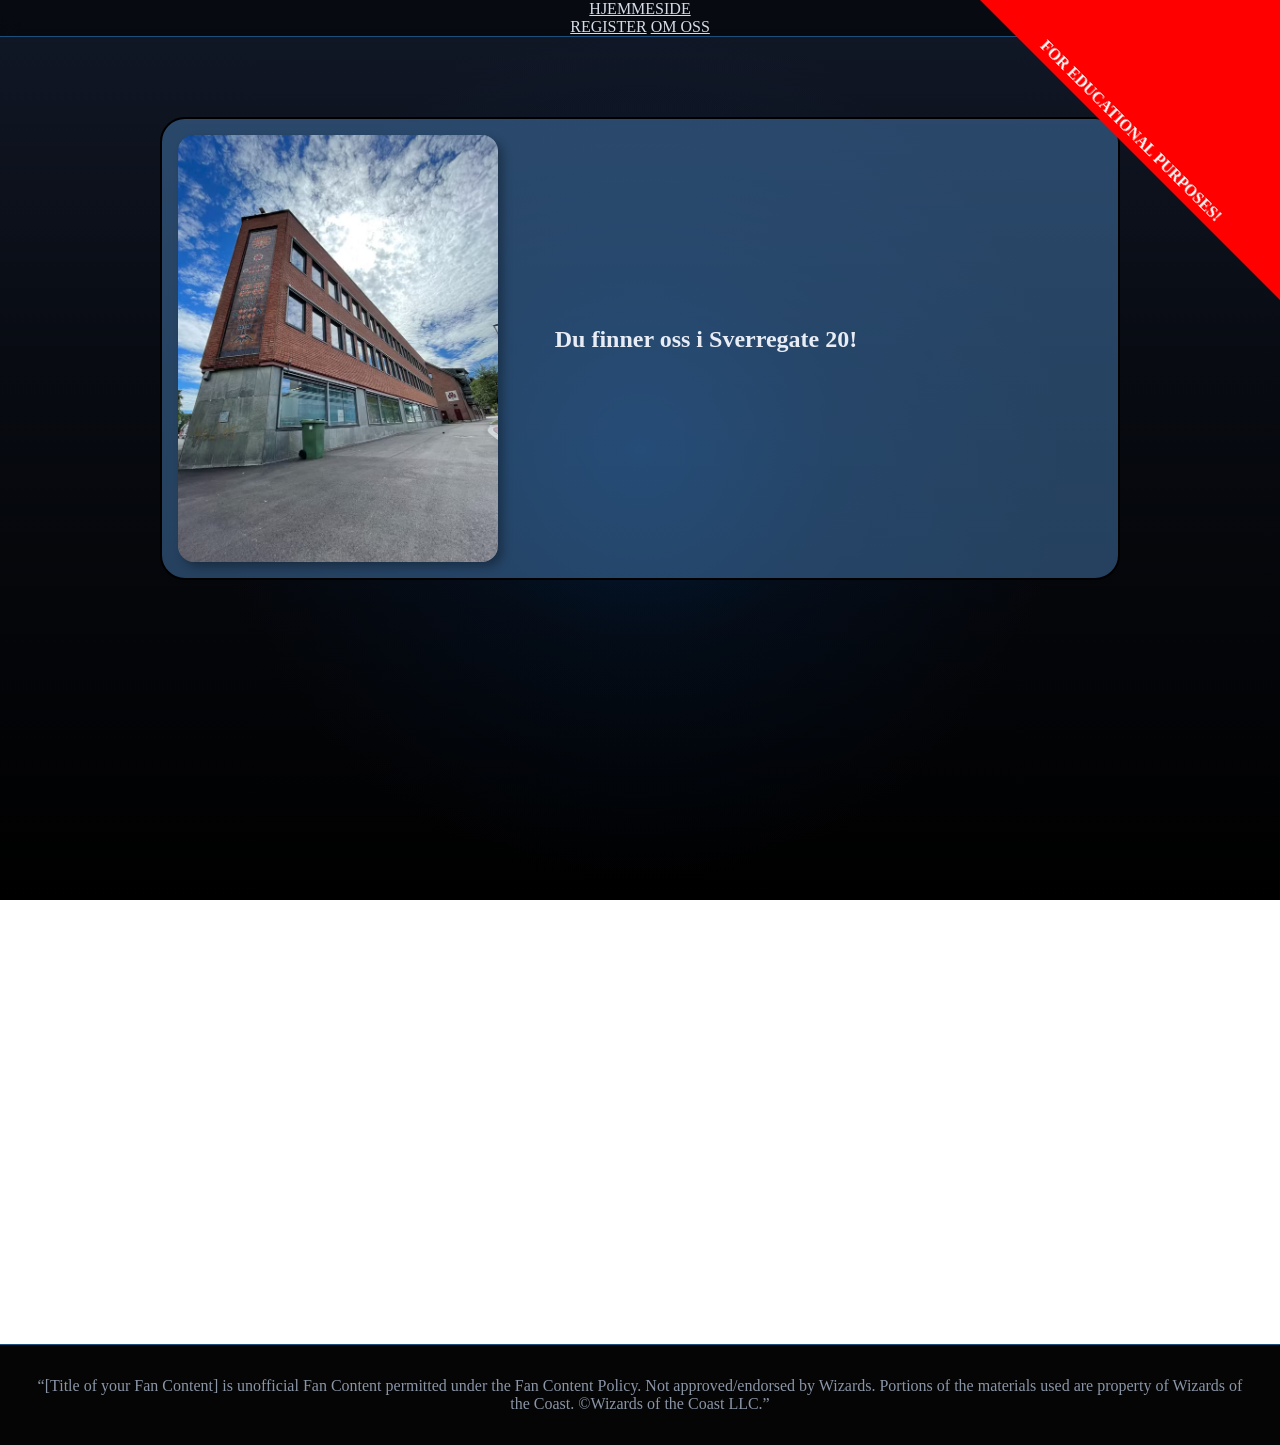
==== about.html @ cb275ad9 "Added popup overlay in register.html" ====
<!doctype html>
<html lang="nb">
  <head>
    <meta charset="UTF-8" />
    <meta name="viewport" content="width=device-width, initial-scale=1.0" />
    <title>OM OSS</title>
    <link rel="stylesheet" href="about.css" />
    <script src="script.js" defer></script>
  </head>
  <body>
    <!-- EDUCATIONAL PURPOSES TAG -->

    <div class="corner-tag">
      <p>FOR EDUCATIONAL PURPOSES!</p>
    </div>

    <!-- NAV -->
    <nav class="navbar">
      <div class="nav-logo">
        <a href="index.html" class="link-logo"> HJEMMESIDE</a>
        <div class="nav-links">
          <a href="register.html">REGISTER</a>
          <a href="about.html">OM OSS</a>
        </div>
      </div>
    </nav>


    <!-- INFO BOX -->
    <section class="info-box">
      <div class="info-box-card">
        <img src="./IMAGES/Sverregate.avif" alt="A picture of a brick building located in Porsgrunn. " />
        <div class="info-text">
          <h2>Du finner oss i Sverregate 20! </h2>
          <p>
            <br>
            
            </p>
        </div>

      </div>
    </section>

        <!-- GOOGLE IFRAME -->

<iframe width="900" height="600" style="border:0;" src="https://maps.google.com/maps?q=Sverregate%2020%2C%20porsgrunn&t=m&z=14&ie=UTF8&iwloc=&output=embed" loading="lazy" referrerpolicy="no-referrer-when-downgrade"></iframe>



    <!-- FOOTER -->
            <footer>
      <div class="footer">
          <p>“[Title of your Fan Content] is unofficial Fan Content permitted under the Fan Content Policy. Not approved/endorsed by Wizards. Portions of the materials used are property of Wizards of the Coast. ©Wizards of the Coast LLC.”</p>
        </div>
      </div>
    </footer>
  </body>

  </body>
</html>
---- about.css ----
/* GLOBAL RESET */

* {
  padding: 0;
  margin: 0;
  box-sizing: border-box;
  text-align: center;
}

/* BODY */

body {
  background:
    radial-gradient(
      circle at center,
      rgba(0, 119, 255, 0.18) 0%,
      rgba(0, 60, 130, 0.12) 25%,
      rgba(0, 0, 0, 0) 55%
    ),
    linear-gradient(to bottom, #111827, #080b12 40%, #000000 100%);

  background-attachment: fixed;
  color: #e8edf5;
}

/* CORNER TAG */

.corner-tag {
  position: absolute;
  z-index: 10;
  width: 450px;
  height: 300px;
  overflow: hidden;
  top: 0;
  right: 0;
  transform: rotate(45deg);
  transform-origin: bottom right;
  background-color: red;
  display: flex;
  justify-content: center;
  align-items: flex-end;
  padding-bottom: 5px;
  color: white;
  font-weight: bold;
}

/* NAVBAR */
.navbar {
  background: rgba(0, 0, 0, 0.55);
  border-bottom: 1px solid #1d4f7d;
  backdrop-filter: blur(8px);
}

nav a {
  color: #d5dce6;
  transition: 0.3s;
}

nav a:hover {
  color: #6bb8ff;
  text-shadow: 0 0 12px #3399ff;
}

/* INFO-BOX */

.info-box {
  max-width: 70rem;
  margin: 5rem auto;
}

.info-box p {
  width: 20rem;
  font-style: italic;
}

.info-box h2 {
  font-family: TBD;
}

.info-box-card {
  display: flex;
  align-items: center;
  gap: 2rem;
  width: 100%;
  max-width: 60rem;
  margin: 2rem auto;
  background-color: hsla(210, 43%, 49%, 0.5);
  border-radius: 25px;
  border: 2px solid black;
}

.info-text {
  /* display: flex;
  flex-direction: row; */
  align-items: center;
}

.info-box-card img {
  width: 20rem;
  justify-content: center;
  border-radius: 1rem;
  margin: 1rem;
  box-shadow: 5px 5px 10px rgba(0, 0, 0, 0.3);
}

.info-box-card:hover {
  border-color: #4aa9ff;
  box-shadow: 0 0 20px rgba(0, 140, 255, 0.35);
}

/* FOOTER */

.footer {
  margin-top: 5rem;
  padding: 2rem;
  background: #050505;
  border-top: 1px solid #1d4f7d;
  color: #8a95a6;
}
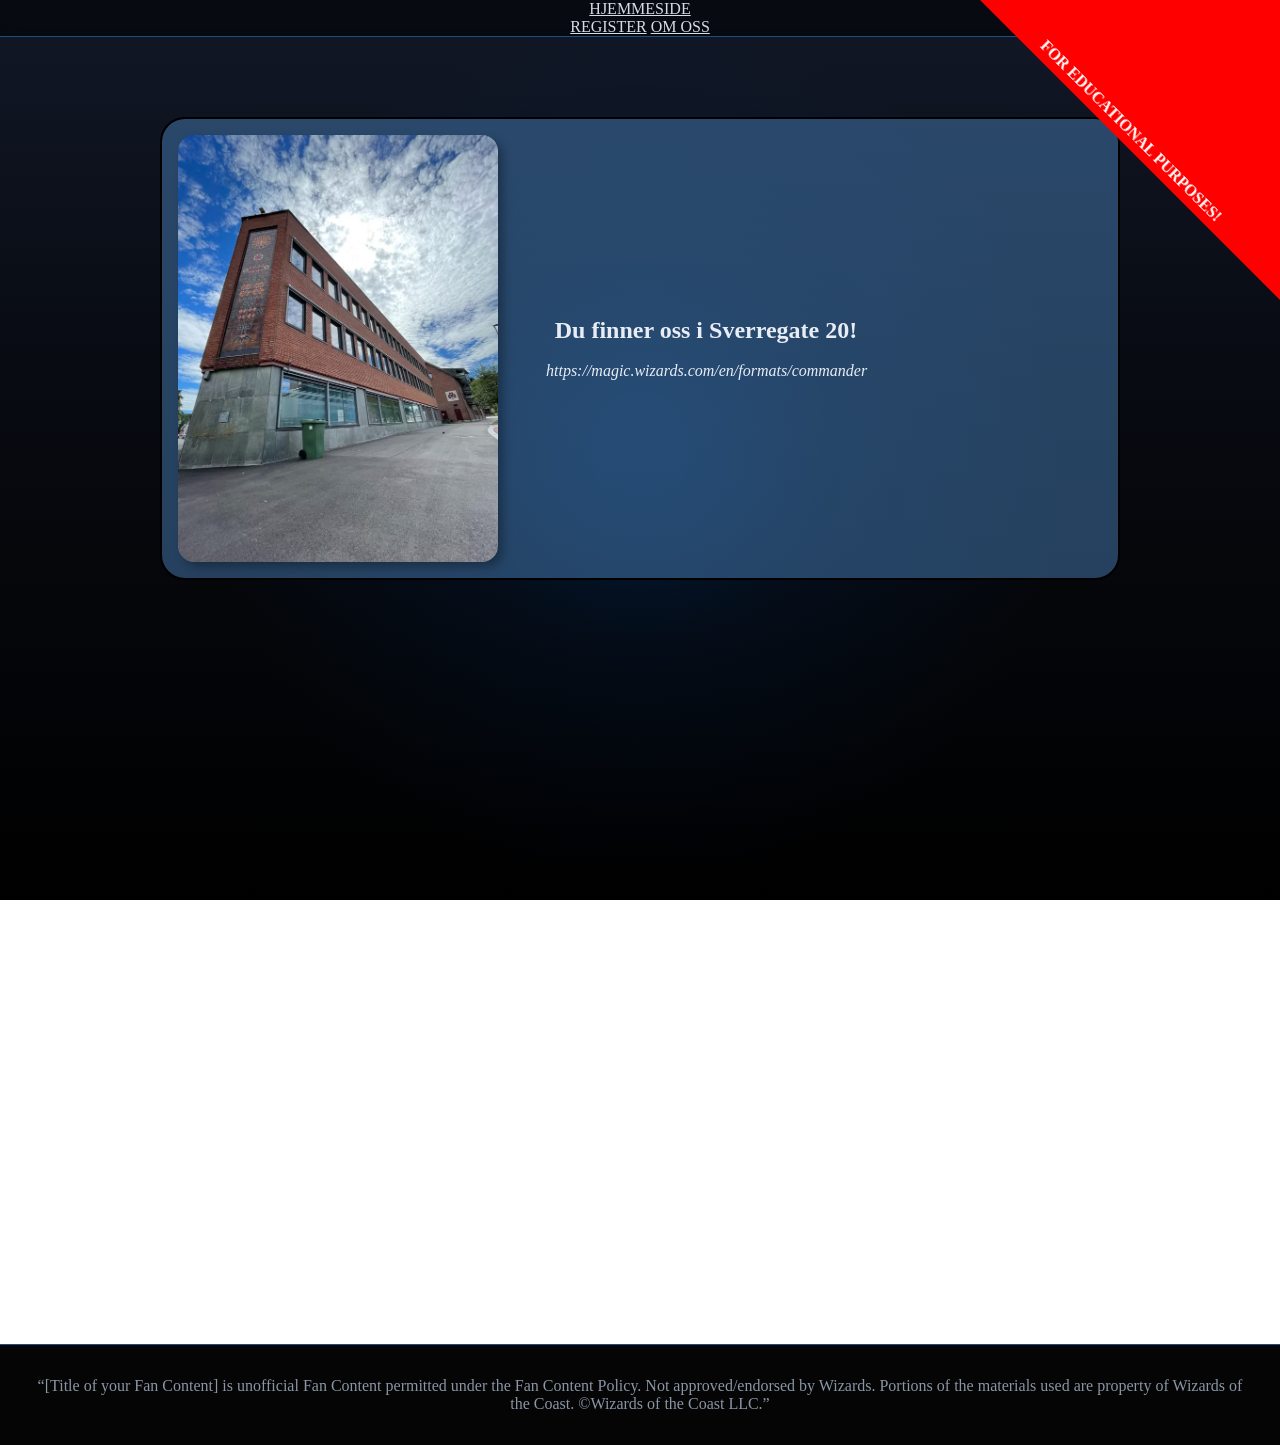
==== commit 3a192909: "Changed pictures in the splider slider to AI generated images more relatable for the event. Changed " ====
--- a/about.html
+++ b/about.html
@@ -34,7 +34,7 @@
           <h2>Du finner oss i Sverregate 20! </h2>
           <p>
             <br>
-            
+            https://magic.wizards.com/en/formats/commander
             </p>
         </div>
 
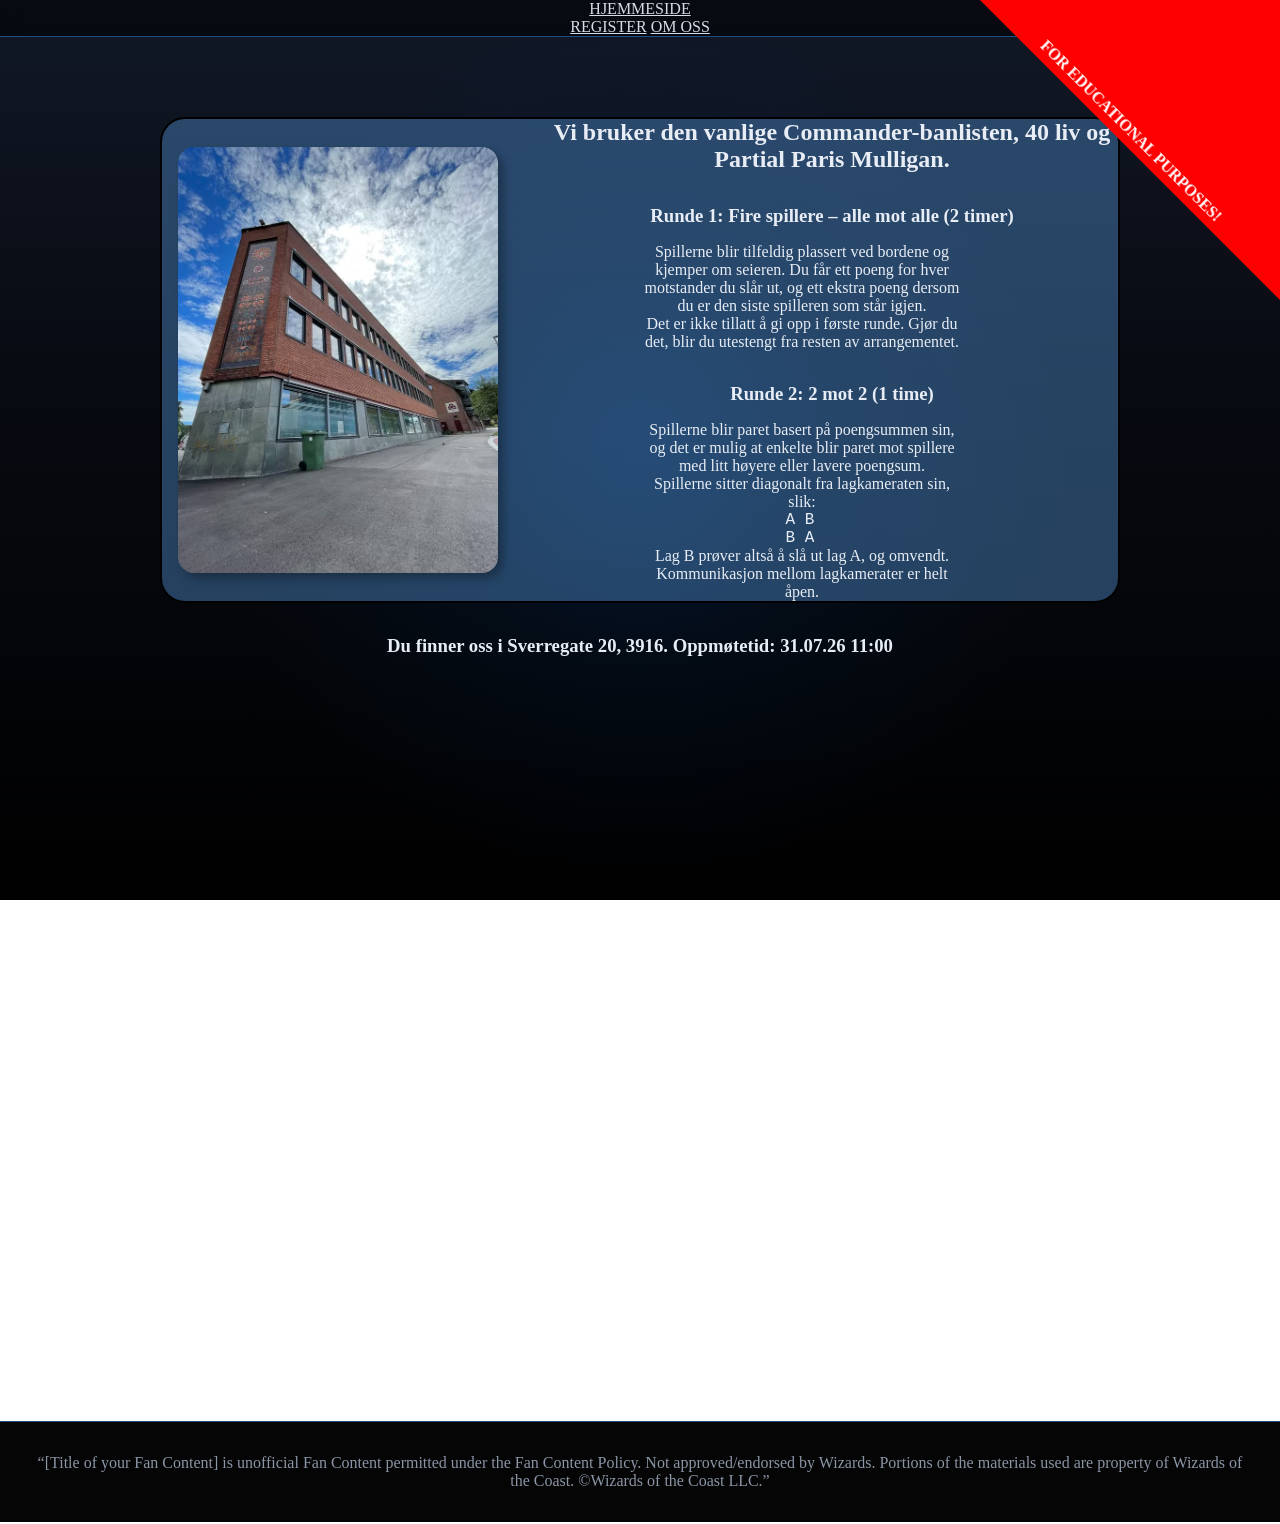
==== commit be3e1b3e: "Added commander rule set in about.html and stylized it in css" ====
--- a/about.html
+++ b/about.html
@@ -9,11 +9,12 @@
   </head>
   <body>
     <!-- EDUCATIONAL PURPOSES TAG -->
+   
 
     <div class="corner-tag">
       <p>FOR EDUCATIONAL PURPOSES!</p>
     </div>
-
+  <div class="container">
     <!-- NAV -->
     <nav class="navbar">
       <div class="nav-logo">
@@ -31,21 +32,51 @@
       <div class="info-box-card">
         <img src="./IMAGES/Sverregate.avif" alt="A picture of a brick building located in Porsgrunn. " />
         <div class="info-text">
-          <h2>Du finner oss i Sverregate 20! </h2>
-          <p>
-            <br>
-            https://magic.wizards.com/en/formats/commander
-            </p>
+<h2>Vi bruker den vanlige Commander-banlisten, 40 liv og Partial Paris Mulligan.</h2>
+
+<h3>Runde 1: Fire spillere – alle mot alle (2 timer)</h3>
+
+<p>
+Spillerne blir tilfeldig plassert ved bordene og kjemper om seieren.
+Du får ett poeng for hver motstander du slår ut, og ett ekstra poeng
+dersom du er den siste spilleren som står igjen.
+</p>
+
+<p>
+Det er ikke tillatt å gi opp i første runde. Gjør du det, blir du
+utestengt fra resten av arrangementet.
+</p>
+
+<h3>Runde 2: 2 mot 2 (1 time)</h3>
+
+<p>
+Spillerne blir paret basert på poengsummen sin, og det er mulig at
+enkelte blir paret mot spillere med litt høyere eller lavere poengsum.
+</p>
+
+<p>Spillerne sitter diagonalt fra lagkameraten sin, slik:</p>
+
+<pre>
+A B
+B A
+</pre>
+
+<p>
+Lag B prøver altså å slå ut lag A, og omvendt. Kommunikasjon mellom
+lagkamerater er helt åpen.
+</p>
         </div>
 
       </div>
+
+      <h3>Du finner oss i Sverregate 20, 3916. Oppmøtetid: 31.07.26 11:00</h3>
     </section>
 
         <!-- GOOGLE IFRAME -->
 
 <iframe width="900" height="600" style="border:0;" src="https://maps.google.com/maps?q=Sverregate%2020%2C%20porsgrunn&t=m&z=14&ie=UTF8&iwloc=&output=embed" loading="lazy" referrerpolicy="no-referrer-when-downgrade"></iframe>
 
-
+</div>
 
     <!-- FOOTER -->
             <footer>
--- a/about.css
+++ b/about.css
@@ -70,11 +70,17 @@
 
 .info-box p {
   width: 20rem;
-  font-style: italic;
+  margin-left: 6rem;
+  /* font-style: italic; */
 }
 
 .info-box h2 {
   font-family: TBD;
+}
+
+.info-text h3 {
+  margin-top: 2rem;
+  margin-bottom: 1rem;
 }
 
 .info-box-card {
@@ -90,9 +96,12 @@
 }
 
 .info-text {
-  /* display: flex;
-  flex-direction: row; */
-  align-items: center;
+  text-align: left;
+}
+
+pre {
+  font-size: 1rem;
+  margin-right: 4rem;
 }
 
 .info-box-card img {
@@ -108,6 +117,10 @@
   box-shadow: 0 0 20px rgba(0, 140, 255, 0.35);
 }
 
+.container {
+  min-height: calc(100vh - 120px);
+}
+
 /* FOOTER */
 
 .footer {
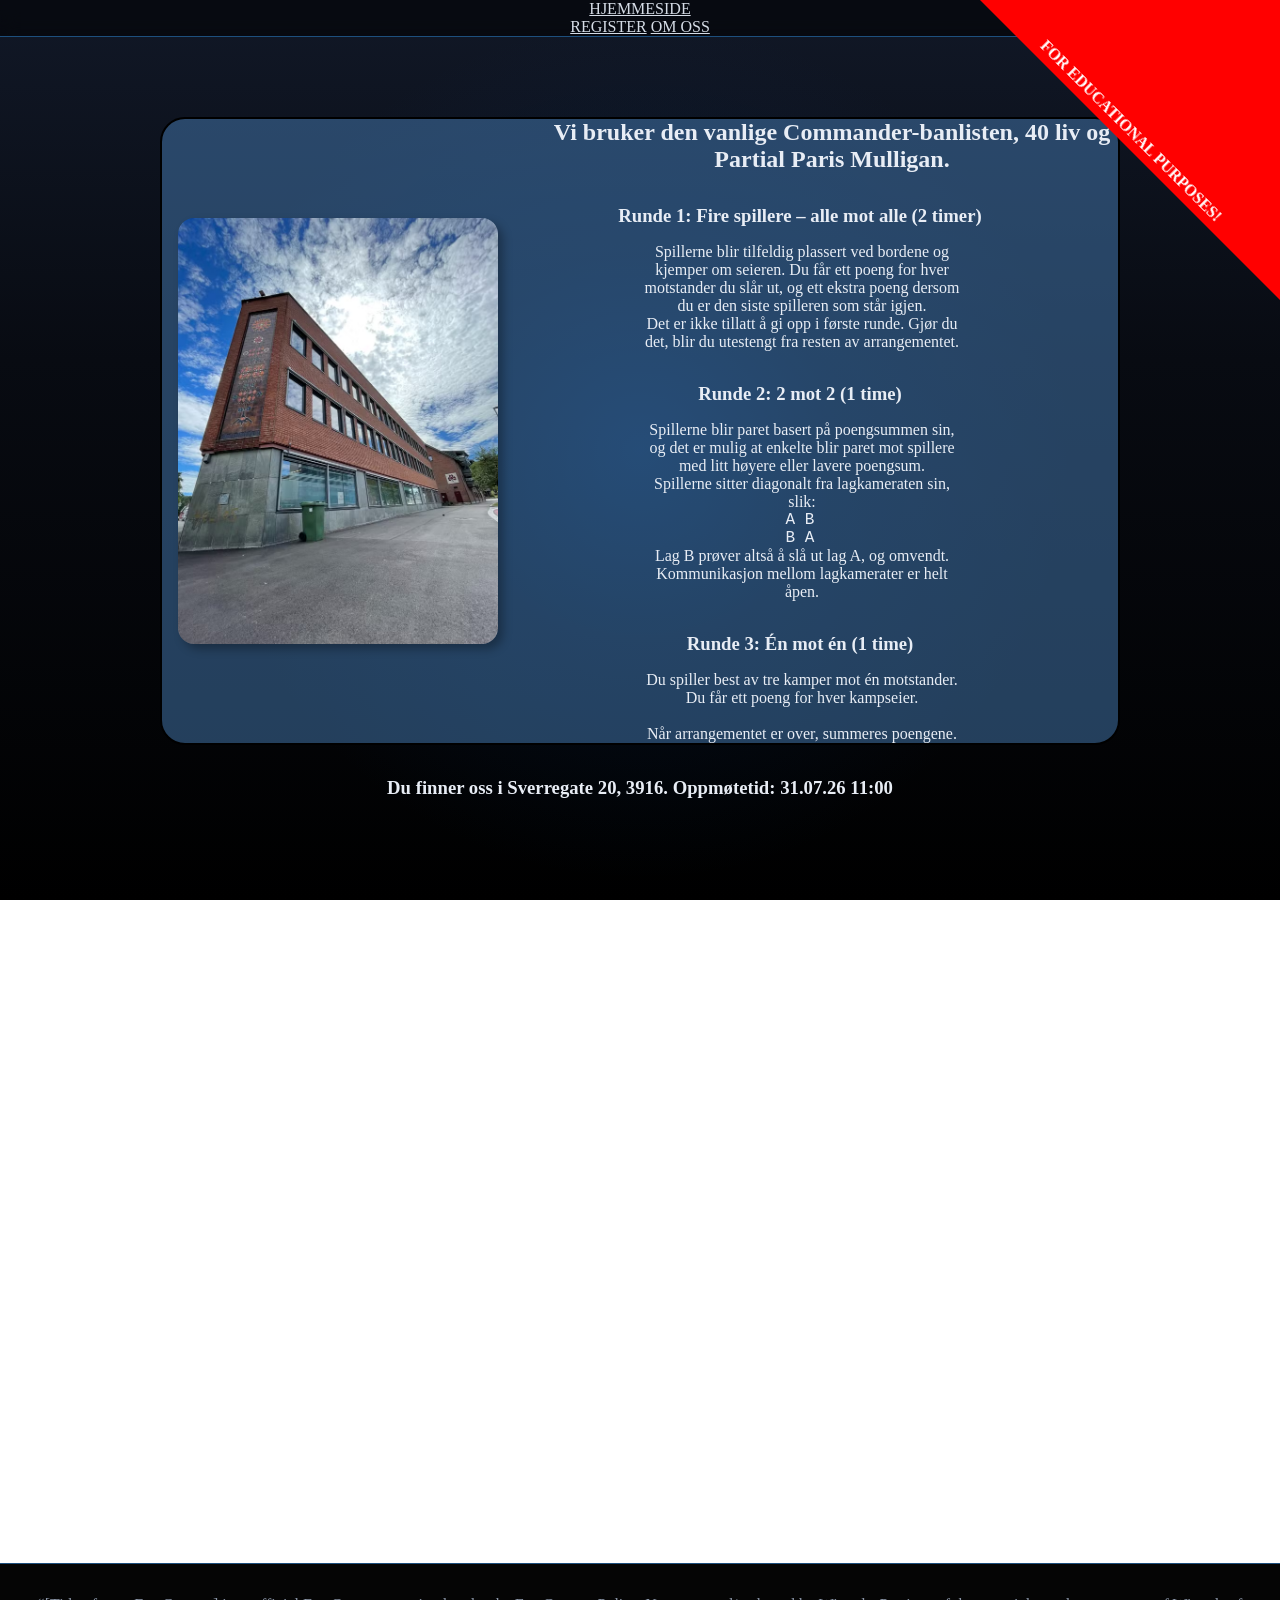
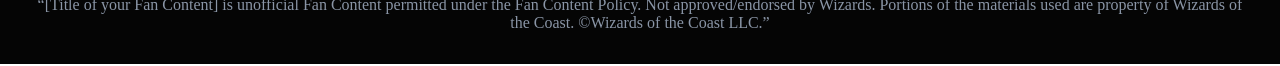
==== commit b776843f: "Added more rules to the commander format" ====
--- a/about.html
+++ b/about.html
@@ -65,6 +65,13 @@
 Lag B prøver altså å slå ut lag A, og omvendt. Kommunikasjon mellom
 lagkamerater er helt åpen.
 </p>
+
+<h3>Runde 3: Én mot én (1 time)</h3>
+
+<p>Du spiller best av tre kamper mot én motstander. Du får ett poeng for hver kampseier.
+<br>
+<br>
+Når arrangementet er over, summeres poengene. </p>
         </div>
 
       </div>
--- a/about.css
+++ b/about.css
@@ -18,7 +18,6 @@
       rgba(0, 0, 0, 0) 55%
     ),
     linear-gradient(to bottom, #111827, #080b12 40%, #000000 100%);
-
   background-attachment: fixed;
   color: #e8edf5;
 }
@@ -71,7 +70,6 @@
 .info-box p {
   width: 20rem;
   margin-left: 6rem;
-  /* font-style: italic; */
 }
 
 .info-box h2 {
@@ -81,6 +79,7 @@
 .info-text h3 {
   margin-top: 2rem;
   margin-bottom: 1rem;
+  margin-right: 4rem;
 }
 
 .info-box-card {
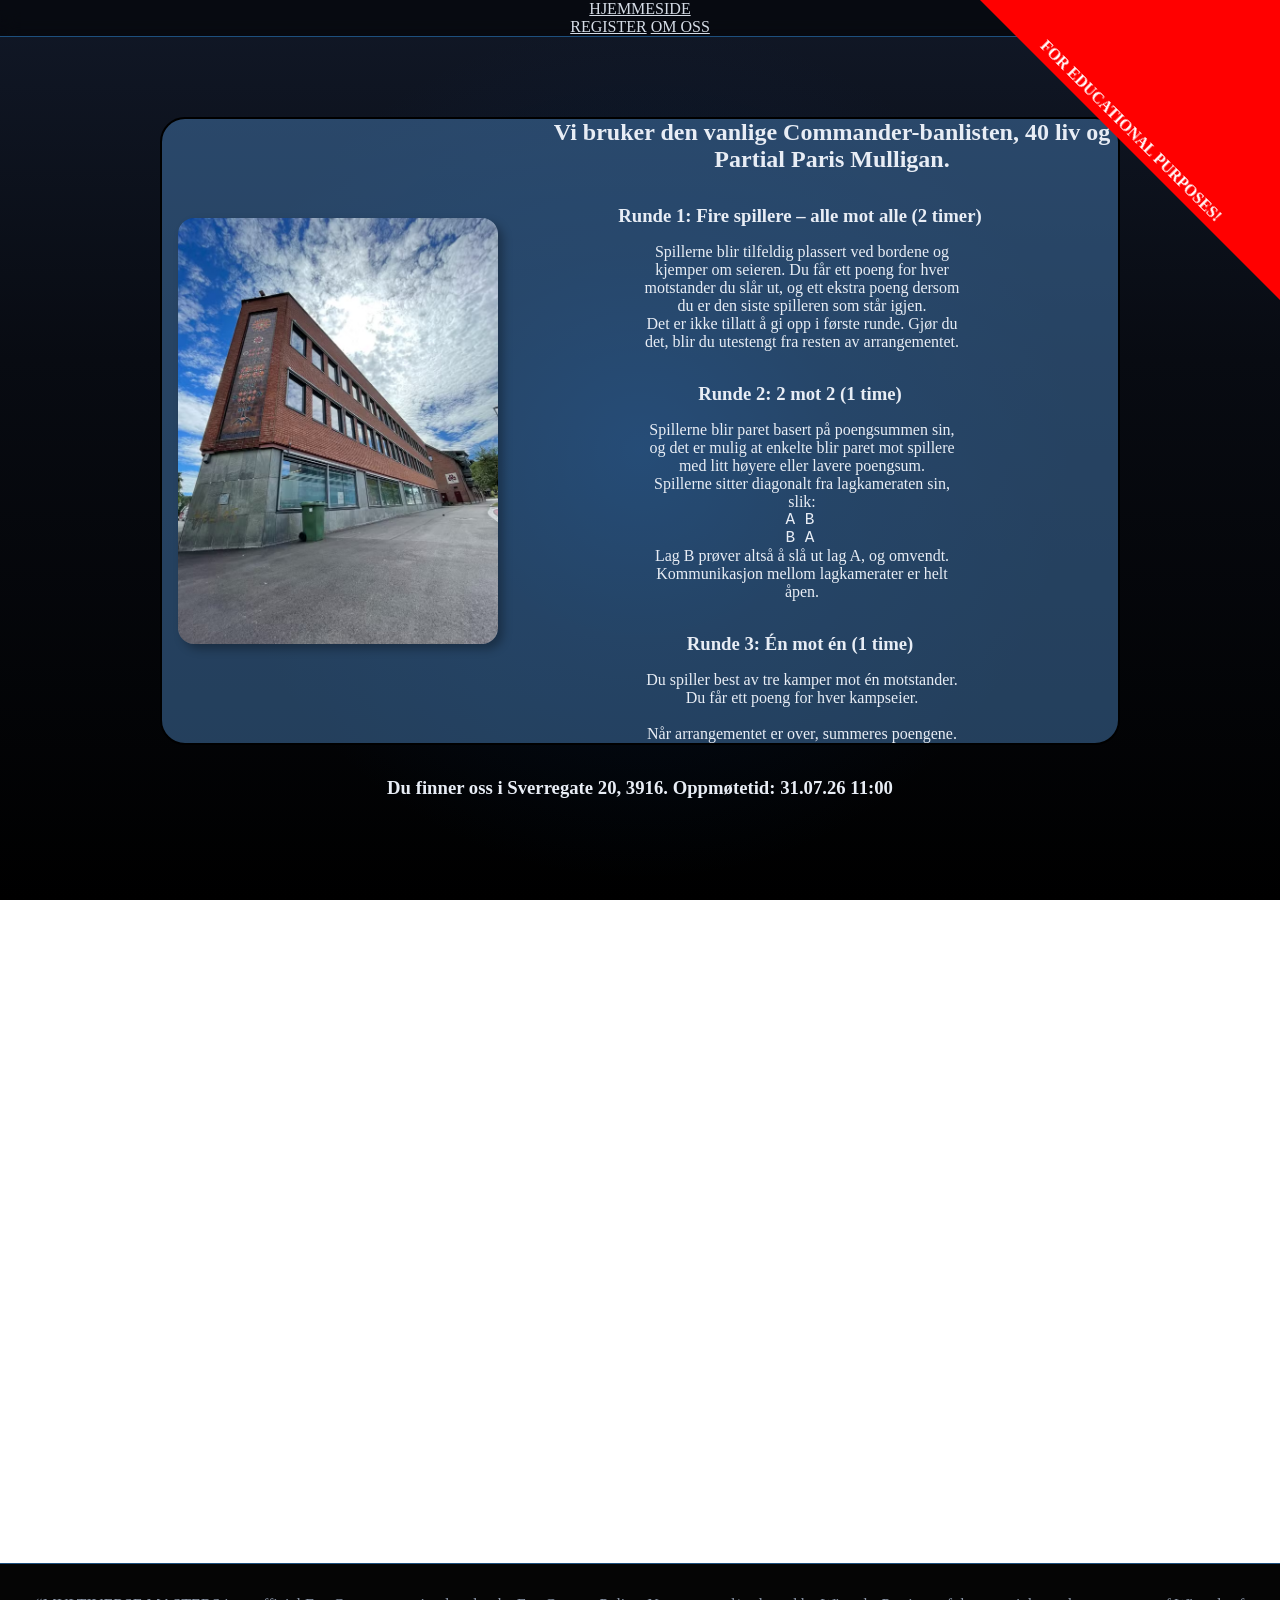
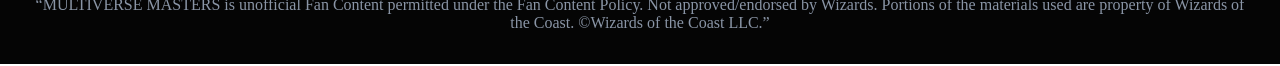
==== commit 314d9f74: "Amended footer to contain Multiverse Masters name" ====
--- a/about.html
+++ b/about.html
@@ -88,7 +88,7 @@
     <!-- FOOTER -->
             <footer>
       <div class="footer">
-          <p>“[Title of your Fan Content] is unofficial Fan Content permitted under the Fan Content Policy. Not approved/endorsed by Wizards. Portions of the materials used are property of Wizards of the Coast. ©Wizards of the Coast LLC.”</p>
+          <p>“MULTIVERSE MASTERS is unofficial Fan Content permitted under the Fan Content Policy. Not approved/endorsed by Wizards. Portions of the materials used are property of Wizards of the Coast. ©Wizards of the Coast LLC.”</p>
         </div>
       </div>
     </footer>
